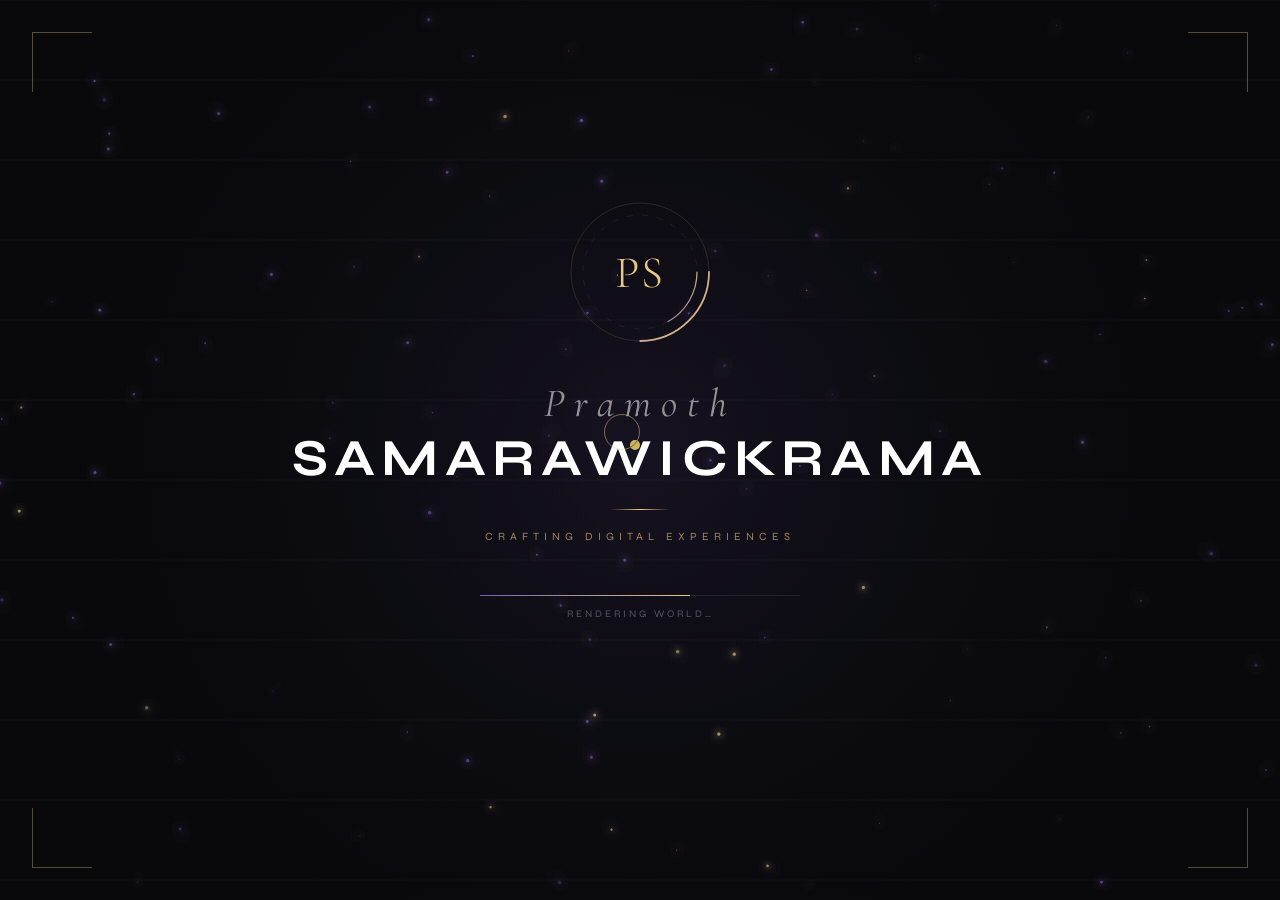
==== index.html @ c474be5e "Add files via upload" ====
<!DOCTYPE html>
<html lang="en">
<head>
<meta charset="UTF-8">
<meta name="viewport" content="width=device-width, initial-scale=1.0">
<title>Loading — Pramoth Samarawickrama</title>
<link href="https://fonts.googleapis.com/css2?family=Cormorant+Garamond:ital,wght@0,300;0,400;1,300&family=Syne:wght@400;700;800&display=swap" rel="stylesheet">
<style>
  *, *::before, *::after { margin: 0; padding: 0; box-sizing: border-box; }

  body {
    background: #0a0a0f;
    width: 100vw;
    height: 100vh;
    overflow: hidden;
    display: flex;
    align-items: center;
    justify-content: center;
    font-family: 'Syne', sans-serif;
    cursor: none;
  }

  @media (hover: none) and (pointer: coarse) {
    body { cursor: auto; }
    .cursor, .cursor-ring { display: none !important; }
  }

  canvas#bg {
    position: fixed;
    inset: 0;
    z-index: 0;
  }

  .cursor {
    position: fixed;
    width: 10px;
    height: 10px;
    background: #e8c97e;
    border-radius: 50%;
    pointer-events: none;
    z-index: 999;
    transform: translate(-50%, -50%);
    transition: transform 0.1s ease;
    mix-blend-mode: difference;
  }

  .cursor-ring {
    position: fixed;
    width: 36px;
    height: 36px;
    border: 1px solid rgba(232,201,126,0.5);
    border-radius: 50%;
    pointer-events: none;
    z-index: 998;
    transform: translate(-50%, -50%);
    transition: left 0.18s ease, top 0.18s ease;
  }

  .loader-wrap {
    position: relative;
    z-index: 10;
    display: flex;
    flex-direction: column;
    align-items: center;
    gap: 0;
  }

  .monogram {
    width: 150px;
    height: 150px;
    position: relative;
    margin-bottom: 32px;
  }

  .monogram svg {
    width: 100%;
    height: 100%;
    animation: rotateSlow 20s linear infinite;
  }

  @keyframes rotateSlow {
    to { transform: rotate(360deg); }
  }

  .monogram-inner {
    position: absolute;
    inset: 0;
    display: flex;
    align-items: center;
    justify-content: center;
    font-family: 'Cormorant Garamond', serif;
    font-size: 45px;
    font-weight: 320;
    color: #e8c97e;
    letter-spacing: 0.05em;
    animation: pulseGlow 3s ease-in-out infinite;
  }

  @keyframes pulseGlow {
    0%, 100% { opacity: 0.85; text-shadow: 0 0 20px rgba(232,201,126,0.3); }
    50% { opacity: 1; text-shadow: 0 0 40px rgba(232,201,126,0.6); }
  }

  .name-block {
    text-align: center;
    overflow: hidden;
  }

  .name-first {
    font-family: 'Cormorant Garamond', serif;
    font-style: italic;
    font-weight: 400;
    font-size: clamp(28px, 5vw, 40px);
    color: rgba(255,255,255,0.55);
    letter-spacing: 0.25em;
    display: block;
    transform: translateY(40px);
    opacity: 0;
    animation: slideUp 1s cubic-bezier(0.22,1,0.36,1) 0.3s forwards;
  }

  .name-last {
    font-family: 'Syne', sans-serif;
    font-weight: 700;
    font-size: clamp(28px, 7vw, 52px);
    color: #fff;
    letter-spacing: 0.12em;
    text-transform: uppercase;
    display: block;
    transform: translateY(40px);
    opacity: 0;
    animation: slideUp 1s cubic-bezier(0.22,1,0.36,1) 0.55s forwards;
  }

  @keyframes slideUp {
    to { transform: translateY(0); opacity: 1; }
  }

  .divider {
    width: 60px;
    height: 1px;
    background: linear-gradient(90deg, transparent, #e8c97e, transparent);
    margin: 20px auto;
    transform: scaleX(0);
    opacity: 0;
    animation: expandLine 0.8s cubic-bezier(0.22,1,0.36,1) 0.9s forwards;
  }

  @keyframes expandLine {
    to { transform: scaleX(1); opacity: 1; }
  }

  .tagline {
    font-family: 'Syne', sans-serif;
    font-weight: 400;
    font-size: clamp(9px, 1.5vw, 11px);
    color: rgba(232,201,126,0.65);
    letter-spacing: 0.45em;
    text-transform: uppercase;
    opacity: 0;
    animation: fadeIn 1s ease 1.1s forwards;
  }

  @keyframes fadeIn {
    to { opacity: 1; }
  }

  .progress-area {
    margin-top: 52px;
    width: min(320px, 70vw);
    display: flex;
    flex-direction: column;
    align-items: center;
    gap: 12px;
    opacity: 0;
    animation: fadeIn 0.8s ease 1.4s forwards;
  }

  .progress-track {
    width: 100%;
    height: 1px;
    background: rgba(255,255,255,0.08);
    position: relative;
    overflow: hidden;
  }

  .progress-fill {
    position: absolute;
    left: 0; top: 0;
    height: 100%;
    background: linear-gradient(90deg, #7c5cbf, #e8c97e);
    width: 0%;
    transition: width 0.3s ease;
    box-shadow: 0 0 12px rgba(232,201,126,0.5);
  }

  .progress-label {
    font-family: 'Syne', sans-serif;
    font-size: 10px;
    letter-spacing: 0.3em;
    color: rgba(255,255,255,0.3);
    text-transform: uppercase;
  }

  .enter-btn {
    margin-top: 40px;
    font-family: 'Syne', sans-serif;
    font-size: 11px;
    letter-spacing: 0.4em;
    text-transform: uppercase;
    color: #e8c97e;
    background: none;
    border: 1px solid rgba(232,201,126,0.4);
    padding: 14px 36px;
    cursor: pointer;
    opacity: 0;
    transform: translateY(16px);
    transition: background 0.3s, border-color 0.3s, transform 0.2s;
    pointer-events: none;
  }

  .enter-btn:hover {
    background: rgba(232,201,126,0.08);
    border-color: rgba(232,201,126,0.8);
    transform: translateY(0) scale(1.02);
  }

  .enter-btn.visible {
    animation: slideUp 0.7s cubic-bezier(0.22,1,0.36,1) forwards;
    pointer-events: auto;
  }

  .corner-deco {
    position: fixed;
    width: 60px;
    height: 60px;
    z-index: 5;
    opacity: 0;
    animation: fadeIn 1s ease 1.8s forwards;
  }
  .corner-deco.tl { top: 32px; left: 32px; border-top: 1px solid rgba(232,201,126,0.35); border-left: 1px solid rgba(232,201,126,0.35); }
  .corner-deco.tr { top: 32px; right: 32px; border-top: 1px solid rgba(232,201,126,0.35); border-right: 1px solid rgba(232,201,126,0.35); }
  .corner-deco.bl { bottom: 32px; left: 32px; border-bottom: 1px solid rgba(232,201,126,0.35); border-left: 1px solid rgba(232,201,126,0.35); }
  .corner-deco.br { bottom: 32px; right: 32px; border-bottom: 1px solid rgba(232,201,126,0.35); border-right: 1px solid rgba(232,201,126,0.35); }

  .page-transition {
    position: fixed; inset: 0; z-index: 9999;
    background: #0a0a0f;
    opacity: 0; pointer-events: none;
    transition: opacity 0.7s ease;
  }
  .page-transition.active { opacity: 1; pointer-events: all; }
</style>
</head>
<body>

<div class="page-transition" id="pageTransition"></div>
<canvas id="bg"></canvas>
<div class="cursor" id="cursor"></div>
<div class="cursor-ring" id="cursorRing"></div>

<div class="corner-deco tl"></div>
<div class="corner-deco tr"></div>
<div class="corner-deco bl"></div>
<div class="corner-deco br"></div>

<div class="loader-wrap">
  <div class="monogram">
    <svg viewBox="0 0 100 100" fill="none" xmlns="http://www.w3.org/2000/svg">
      <circle cx="50" cy="50" r="46" stroke="rgba(232,201,126,0.2)" stroke-width="0.5"/>
      <circle cx="50" cy="50" r="38" stroke="rgba(232,201,126,0.12)" stroke-width="0.5" stroke-dasharray="4 6"/>
      <circle cx="50" cy="50" r="46" stroke="url(#arcGrad)" stroke-width="1.2"
              stroke-dasharray="72 218" stroke-linecap="round"/>
      <circle cx="50" cy="50" r="38" stroke="url(#arcGrad2)" stroke-width="0.8"
              stroke-dasharray="40 200" stroke-linecap="round"
              style="animation: rotateSlow 12s linear infinite reverse;"/>
      <defs>
        <linearGradient id="arcGrad" x1="0" y1="0" x2="100" y2="100" gradientUnits="userSpaceOnUse">
          <stop offset="0%" stop-color="#7c5cbf"/>
          <stop offset="100%" stop-color="#e8c97e"/>
        </linearGradient>
        <linearGradient id="arcGrad2" x1="100" y1="0" x2="0" y2="100" gradientUnits="userSpaceOnUse">
          <stop offset="0%" stop-color="#e8c97e"/>
          <stop offset="100%" stop-color="#7c5cbf"/>
        </linearGradient>
      </defs>
    </svg>
    <div class="monogram-inner">PS</div>
  </div>

  <div class="name-block">
    <span class="name-first">Pramoth</span>
    <span class="name-last">Samarawickrama</span>
  </div>

  <div class="divider"></div>
  <span class="tagline">Crafting digital experiences</span>

  <div class="progress-area">
    <div class="progress-track">
      <div class="progress-fill" id="progressFill"></div>
    </div>
    <span class="progress-label" id="progressLabel">Initializing&hellip;</span>
  </div>

  <button class="enter-btn" id="enterBtn">
    Enter Portfolio
  </button>
</div>

<script>
  // Particle canvas
  const canvas = document.getElementById('bg');
  const ctx = canvas.getContext('2d');
  let W, H, particles = [];

  function resize() {
    W = canvas.width = window.innerWidth;
    H = canvas.height = window.innerHeight;
  }
  resize();
  window.addEventListener('resize', resize);

  class Particle {
    constructor() { this.reset(); }
    reset() {
      this.x = Math.random() * W;
      this.y = Math.random() * H;
      this.size = Math.random() * 1.5 + 0.3;
      this.speedX = (Math.random() - 0.5) * 0.3;
      this.speedY = (Math.random() - 0.5) * 0.3;
      this.life = Math.random();
      this.maxLife = Math.random() * 0.008 + 0.003;
      this.growing = true;
      this.opacity = 0;
      this.color = Math.random() < 0.3 ? '#e8c97e' : '#7c5cbf';
    }
    update() {
      this.x += this.speedX;
      this.y += this.speedY;
      if (this.growing) {
        this.opacity += this.maxLife;
        if (this.opacity >= 0.6) this.growing = false;
      } else {
        this.opacity -= this.maxLife * 0.5;
        if (this.opacity <= 0) this.reset();
      }
    }
    draw() {
      ctx.save();
      ctx.globalAlpha = this.opacity;
      ctx.fillStyle = this.color;
      ctx.shadowBlur = 6;
      ctx.shadowColor = this.color;
      ctx.beginPath();
      ctx.arc(this.x, this.y, this.size, 0, Math.PI * 2);
      ctx.fill();
      ctx.restore();
    }
  }

  for (let i = 0; i < 120; i++) particles.push(new Particle());

  function drawGrid() {
    ctx.strokeStyle = 'rgba(255,255,255,0.025)';
    ctx.lineWidth = 0.5;
    const spacing = 80;
    for (let x = 0; x < W; x += spacing) {
      ctx.beginPath(); ctx.moveTo(x, 0); ctx.lineTo(x, H); ctx.stroke();
    }
    for (let y = 0; y < H; y += spacing) {
      ctx.beginPath(); ctx.moveTo(0, y); ctx.lineTo(W, y); ctx.stroke();
    }
  }

  function animate() {
    ctx.fillStyle = 'rgba(10,10,15,0.3)';
    ctx.fillRect(0, 0, W, H);
    drawGrid();
    particles.forEach(p => { p.update(); p.draw(); });

    const grad = ctx.createRadialGradient(W/2, H/2, 0, W/2, H/2, W*0.5);
    grad.addColorStop(0, 'rgba(124,92,191,0.04)');
    grad.addColorStop(1, 'transparent');
    ctx.fillStyle = grad;
    ctx.fillRect(0, 0, W, H);

    requestAnimationFrame(animate);
  }
  animate();

  // Custom cursor — desktop only
  const cur = document.getElementById('cursor');
  const ring = document.getElementById('cursorRing');
  const isTouch = window.matchMedia('(hover: none) and (pointer: coarse)').matches;
  if (!isTouch) {
    document.addEventListener('mousemove', e => {
      cur.style.left = e.clientX + 'px';
      cur.style.top = e.clientY + 'px';
      ring.style.left = e.clientX + 'px';
      ring.style.top = e.clientY + 'px';
    });
  }

  // Enter button — fade out then navigate
  document.getElementById('enterBtn').addEventListener('click', function() {
    this.textContent = 'Welcome →';
    this.style.color = '#fff';
    setTimeout(() => {
      document.getElementById('pageTransition').classList.add('active');
      setTimeout(() => { window.location.href = 'pramoth-home.html'; }, 750);
    }, 300);
  });

  // Progress loader
  const fill = document.getElementById('progressFill');
  const label = document.getElementById('progressLabel');
  const btn = document.getElementById('enterBtn');
  const phases = ['Initializing…', 'Loading assets…', 'Rendering world…', 'Almost there…', 'Ready'];
  let progress = 0;
  let phase = 0;

  const interval = setInterval(() => {
    const inc = Math.random() * 4 + 1;
    progress = Math.min(progress + inc, 100);
    fill.style.width = progress + '%';

    const p = Math.floor(progress / 25);
    if (p < phases.length - 1 && p !== phase) {
      phase = p;
      label.textContent = phases[phase];
    }

    if (progress >= 100) {
      clearInterval(interval);
      label.textContent = 'Ready';
      setTimeout(() => {
        btn.style.opacity = '0';
        btn.style.transform = 'translateY(16px)';
        btn.classList.add('visible');
      }, 400);
    }
  }, 80);
</script>
</body>
</html>
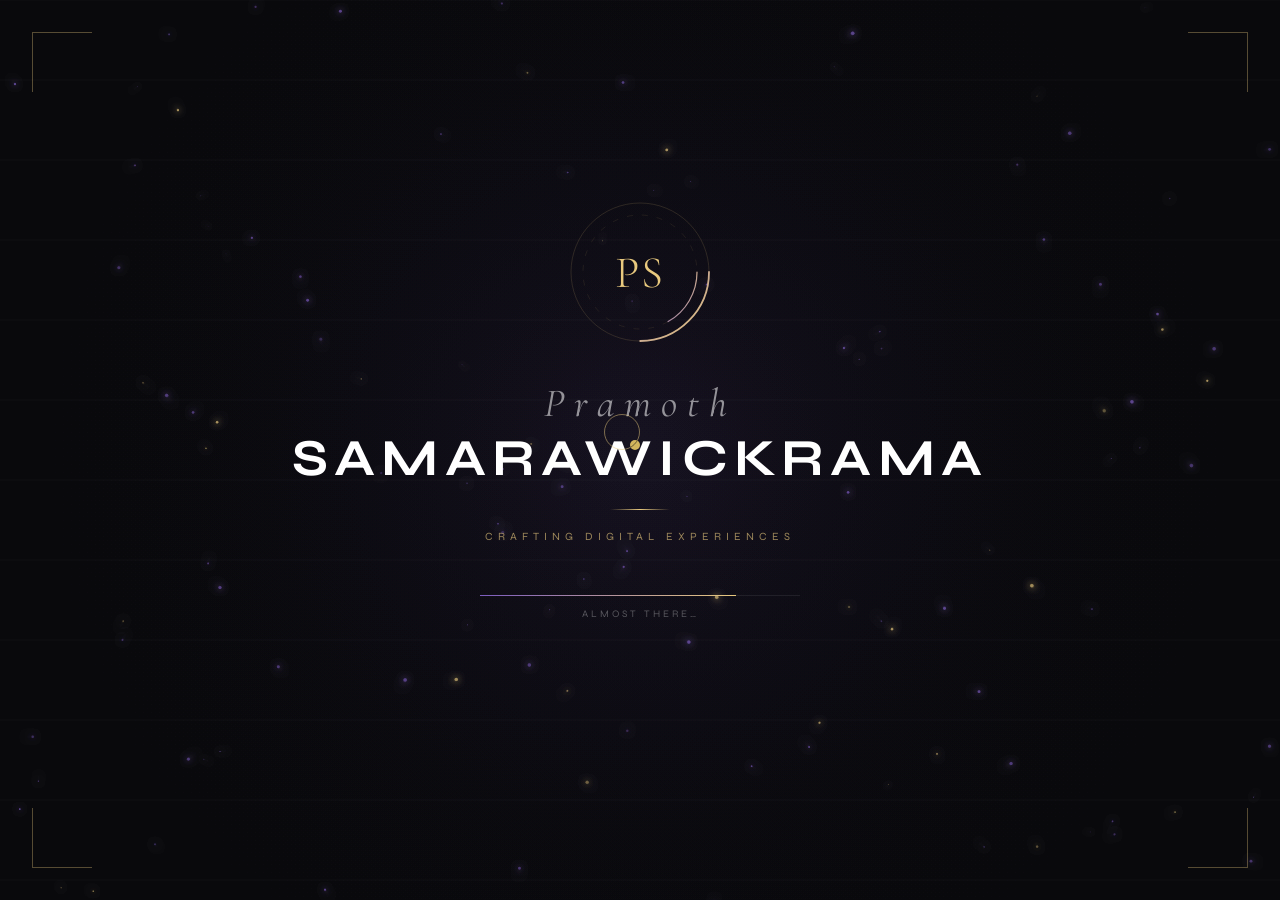
==== commit 49d7e101: "Change viewport meta tag width to 1280" ====
--- a/index.html
+++ b/index.html
@@ -2,7 +2,7 @@
 <html lang="en">
 <head>
 <meta charset="UTF-8">
-<meta name="viewport" content="width=device-width, initial-scale=1.0">
+<meta name="viewport" content="width=1280">
 <title>Loading — Pramoth Samarawickrama</title>
 <link href="https://fonts.googleapis.com/css2?family=Cormorant+Garamond:ital,wght@0,300;0,400;1,300&family=Syne:wght@400;700;800&display=swap" rel="stylesheet">
 <style>
